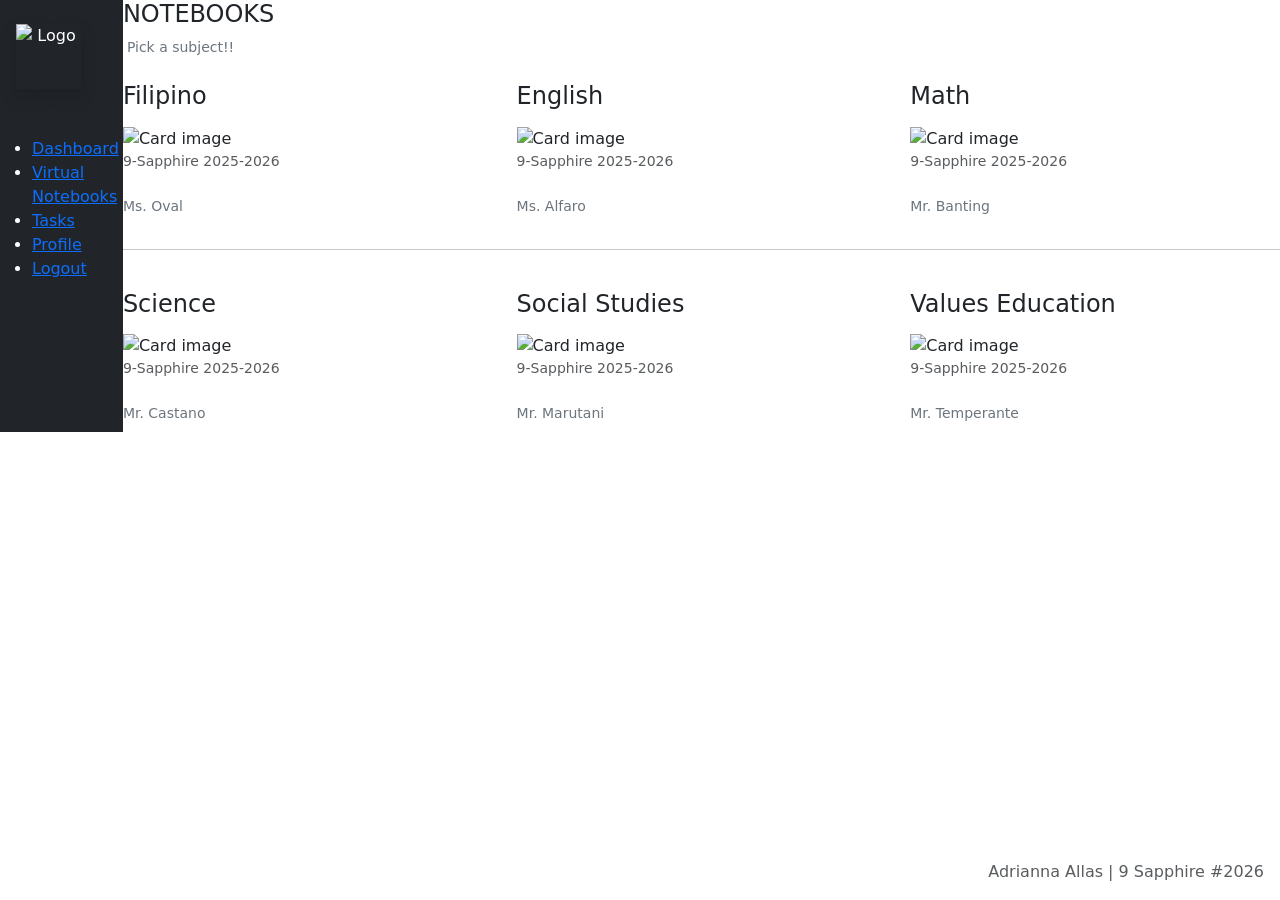
==== notebook.html @ 357b5649 "Add files via upload" ====
<!DOCTYPE html>
<html lang="en">
<head>
    <meta charset="UTF-8">
    <meta name="viewport" content="width=device-width, initial-scale=1.0">
    <title>Document</title>
       <link href="https://cdn.jsdelivr.net/npm/bootstrap@5.3.8/dist/css/bootstrap.min.css" rel="stylesheet" integrity="sha384-sRIl4kxILFvY47J16cr9ZwB07vP4J8+LH7qKQnuqkuIAvNWLzeN8tE5YBujZqJLB" crossorigin="anonymous">
    <!-- BOOTSTRAP-JS -->
    <script src="https://cdn.jsdelivr.net/npm/bootstrap@5.3.8/dist/js/bootstrap.bundle.min.js" integrity="sha384-HwwvtgBNo3bZJJLYd8oVXjrBZt8cqVSpeBNS5n7C8IVInixGAoxmnlMuBnhbgrkm" crossorigin="anonymous"></script>

    <link rel="stylesheet" type="text/css" href="style.css">
</head>
<body>
  
    <div class="d-flex align-items-stretch">
        
     <div class="nav-container bg-dark text-white py-4">
            <!-- Logo placeholderr -->
            <div class="text-center mb-5 px-3">
                <div class="d-flex align-items-center justify-content-center shadow" style="width: 65px; height: 65px"> 
                    <img src="C:\Users\oneji\Downloads\Ianas FIles\OBMC LOGO 2024-Circle.png" alt="Logo" style="width: 65px; height:65px;">
                </div>
            </div>
            
            <!--navigasyonn-->
            <ul>
                <li><a href="#">Dashboard</a></li>
                <li><a href="#" class="active">Virtual Notebooks</a></li>
                <li><a href="#">Tasks</a></li>
                <li><a href="#">Profile</a></li>
                <li><a href="#" id="logowtBtn" class="mt-4">Logout</a></li>
            </ul>
        </div>

        <!-- main bit-->
        <div class="yms">
            
            <!-- VN Header -->
            <div class="vn mb-4">
                <h1 class="h4 notebook-badge mb-2">NOTEBOOKS</h1>
                <p class="text-secondary small ms-1">Pick a subject!!</p>
            </div>

            <!-- Dashboard bit -->
            <div class="row g-4">
                
                <!--Filipino -->
                <div class="col-12 col-md-6 col-lg-4">
                    <div class="vn-indiv d-flex flex-column h-100 rounded" data-subject="Filipino" data-teacher="Ms. Oval">
                        <h2 class="h4 fw-normal mb-3 text-dark">Filipino</h2>
                         <img class="card-img-top" src="C:\Users\oneji\Downloads\Ianas FIles\Filipinobanner.png" alt="Card image" style="width: 250px;">
                        <p class="text-muted small mb-4">9-Sapphire 2025-2026</p>
                        <p class="text-secondary small mb-2 mt-auto">Ms. Oval</p>
                        <div class="custom-progress"></div>
                    </div>
                </div>

                <!--English -->
                <div class="col-12 col-md-6 col-lg-4">
                    <div class="vn-indiv d-flex flex-column h-100 rounded" data-subject="English" data-teacher="Ms. Alfaro">
                        <h2 class="h4 fw-normal mb-3 text-dark">English</h2>
                         <img class="card-img-top" src="C:\Users\oneji\Downloads\Ianas FIles\Englishbanner.png" alt="Card image" style="width: 250px;">
                        <p class="text-muted small mb-4">9-Sapphire 2025-2026</p>
                        <p class="text-secondary small mb-2 mt-auto">Ms. Alfaro</p>
                        <div class="custom-progress"></div>
                    </div>
                </div>

                <!--Math -->
                <div class="col-12 col-md-6 col-lg-4">
                    <div class="vn-indiv d-flex flex-column h-100" data-subject="Math" data-teacher="Mr. Banting">
                        <h2 class="h4 fw-normal mb-3 text-dark">Math</h2>
                         <img class="card-img-top" src="C:\Users\oneji\Downloads\Ianas FIles\meathbanner.png" alt="Card image" style="width: 250px;">
                        <p class="text-muted small mb-4">9-Sapphire 2025-2026</p>
                        <p class="text-secondary small mb-2 mt-auto">Mr. Banting</p>
                        <div class="custom-progress"></div>
                    </div>
                </div>
<hr>
                <!--Science -->
                <div class="col-12 col-md-6 col-lg-4">
                    <div class="vn-indiv d-flex flex-column h-100" data-subject="Science" data-teacher="Mr. Castano">
                        <h2 class="h4 fw-normal mb-3 text-dark">Science</h2>
                         <img class="card-img-top" src="C:\Users\oneji\Downloads\Ianas FIles\ScienceBanner.png" alt="Card image" style="width: 250px;">
                        <p class="text-muted small mb-4">9-Sapphire 2025-2026</p>
                        <p class="text-secondary small mb-2 mt-auto">Mr. Castano</p>
                        <div class="custom-progress"></div>
                    </div>
                </div>

                <!--Social Studies -->
                <div class="col-12 col-md-6 col-lg-4">
                    <div class="vn-indiv d-flex flex-column h-100" data-subject="Social Studies" data-teacher="Mr. Marutani">
                        <h2 class="h4 fw-normal mb-3 text-dark">Social Studies</h2>
                         <img class="card-img-top" src="C:\Users\oneji\Downloads\Ianas FIles\SSbanner.png" alt="Card image" style="width: 250px;">
                        <p class="text-muted small mb-4">9-Sapphire 2025-2026</p>
                        <p class="text-secondary small mb-2 mt-auto">Mr. Marutani</p>
                        <div class="custom-progress"></div>
                    </div>
                </div>

                <!--Values Education -->
                <div class="col-12 col-md-6 col-lg-4">
                    <div class="vn-indiv d-flex flex-column h-100" data-subject="Values Education" data-teacher="Mr. Temperante">
                        <h2 class="h4 fw-normal mb-3 text-dark">Values Education</h2>
                         <img class="card-img-top" src="C:\Users\oneji\Downloads\Ianas FIles\VEBaner.png" alt="Card image" style="width: 250px;">
                        <p class="text-muted small mb-4">9-Sapphire 2025-2026</p>
                        <p class="text-secondary small mb-2 mt-auto">Mr. Temperante</p>
                        <div class="custom-progress"></div>
                    </div>
                </div>

            </div>
     </div>

    </div>
   
    <div class="position-absolute bottom-0 end-0 m-3 footer-text d-none d-sm-block text-muted">
        Adrianna Allas | 9 Sapphire #2026
    </div>

    <script src="main.js"></script>
</body>
</html>
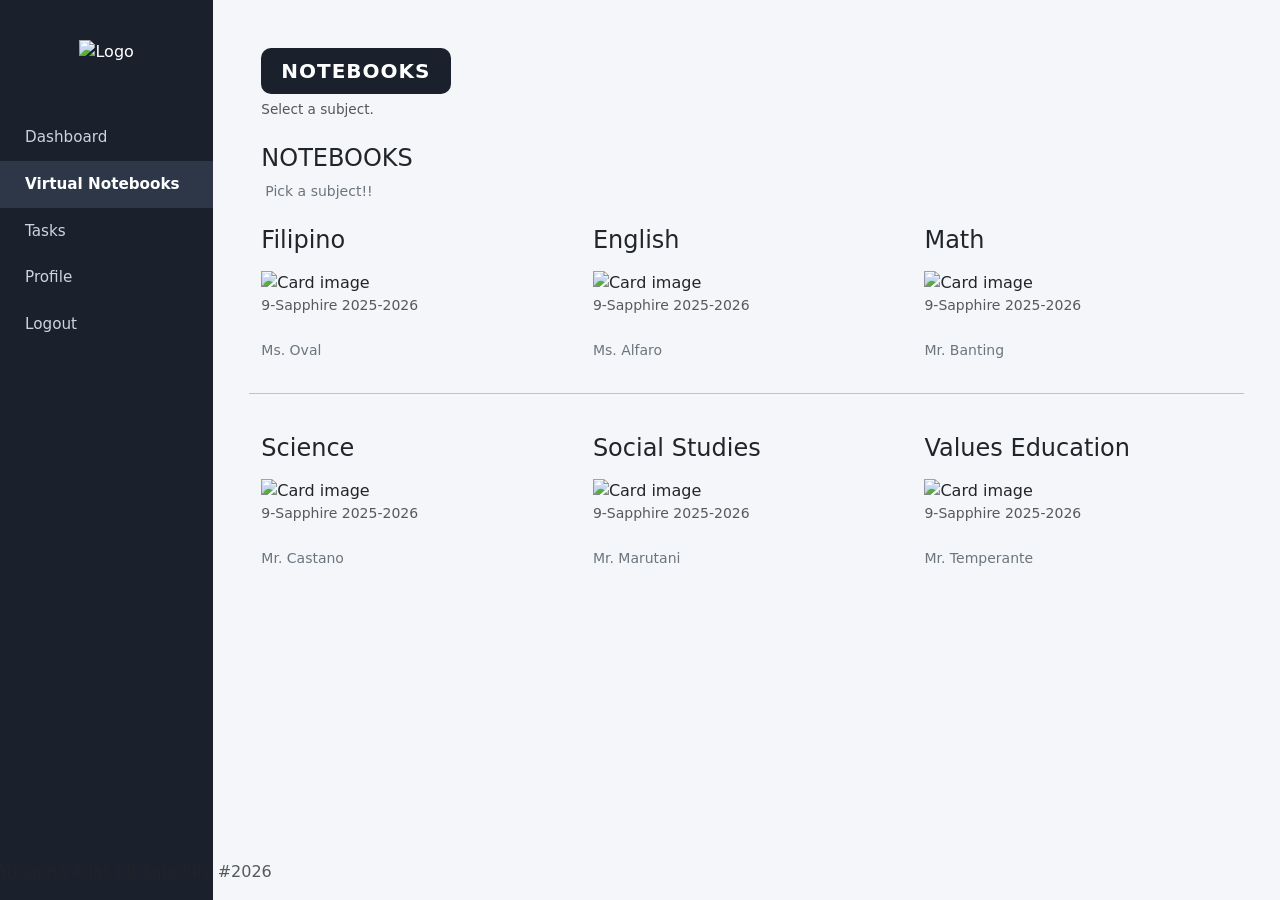
==== commit 4ec4de13: "Update notebook.html" ====
--- a/notebook.html
+++ b/notebook.html
@@ -3,34 +3,30 @@
 <head>
     <meta charset="UTF-8">
     <meta name="viewport" content="width=device-width, initial-scale=1.0">
-    <title>Document</title>
-       <link href="https://cdn.jsdelivr.net/npm/bootstrap@5.3.8/dist/css/bootstrap.min.css" rel="stylesheet" integrity="sha384-sRIl4kxILFvY47J16cr9ZwB07vP4J8+LH7qKQnuqkuIAvNWLzeN8tE5YBujZqJLB" crossorigin="anonymous">
-    <!-- BOOTSTRAP-JS -->
-    <script src="https://cdn.jsdelivr.net/npm/bootstrap@5.3.8/dist/js/bootstrap.bundle.min.js" integrity="sha384-HwwvtgBNo3bZJJLYd8oVXjrBZt8cqVSpeBNS5n7C8IVInixGAoxmnlMuBnhbgrkm" crossorigin="anonymous"></script>
-
-    <link rel="stylesheet" type="text/css" href="style.css">
+    <title>Virtual Notebooks</title>
+    <link href="https://cdn.jsdelivr.net/npm/bootstrap@5.3.0/dist/css/bootstrap.min.css" rel="stylesheet">
+    <link rel="stylesheet" href="style.css">
 </head>
 <body>
-  
-    <div class="d-flex align-items-stretch">
-        
-     <div class="nav-container bg-dark text-white py-4">
-            <!-- Logo placeholderr -->
-            <div class="text-center mb-5 px-3">
-                <div class="d-flex align-items-center justify-content-center shadow" style="width: 65px; height: 65px"> 
-                    <img src="C:\Users\oneji\Downloads\Ianas FIles\OBMC LOGO 2024-Circle.png" alt="Logo" style="width: 65px; height:65px;">
+
+    <div class="container-fluid">
+        <div class="row">
+            <div class="col-md-2 sidebar px-0">
+                <div class="logo-container">
+                    <img src="https://cdn-icons-png.flaticon.com/512/3135/3135810.png" alt="Logo">
                 </div>
+                <ul class="sidebar-nav">
+                    <li><a href="dashboard.html">Dashboard</a></li>
+                    <li class="active"><a href="notebooks.html">Virtual Notebooks</a></li>
+                    <li><a href="tasks.html">Tasks</a></li>
+                    <li><a href="profile.html">Profile</a></li>
+                    <li><a href="index.html">Logout</a></li>
+                </ul>
             </div>
-            
-            <!--navigasyonn-->
-            <ul>
-                <li><a href="#">Dashboard</a></li>
-                <li><a href="#" class="active">Virtual Notebooks</a></li>
-                <li><a href="#">Tasks</a></li>
-                <li><a href="#">Profile</a></li>
-                <li><a href="#" id="logowtBtn" class="mt-4">Logout</a></li>
-            </ul>
-        </div>
+
+            <div class="col-md-10 p-5">
+                <div class="page-title-badge">Notebooks</div>
+                <div class="page-subtitle">Select a subject.</div>
 
         <!-- main bit-->
         <div class="yms">
@@ -121,4 +117,4 @@
 
     <script src="main.js"></script>
 </body>
-</html>+</html>
--- a/style.css
+++ b/style.css
@@ -0,0 +1,316 @@
+body {
+    background: #f4f6f9 url(https://images.pexels.com/photos/7135058/pexels-photo-7135058.jpeg) no-repeat center center fixed;
+    background-size: cover;
+    min-height: 100vh;
+}
+
+.footer-strip {
+    position: fixed;
+    bottom: 0;
+    right: 0;
+    background: #7d7d7d;
+    color: #fff;
+    padding: 5px 20px;
+    font-size: 0.75rem;
+    z-index: 1000;
+}
+
+.login-body {
+    display: flex;
+    align-items: center;
+    justify-content: center;
+}
+
+.login-card {
+    background: rgba(255, 255, 255, 0.95);
+    border-radius: 30px;
+    box-shadow: 0 10px 30px rgba(0,0,0,0.1);
+    width: 100%;
+    max-width: 450px;
+    padding: 40px 30px;
+    text-align: center;
+    margin: auto;
+}
+
+.portal-logo {
+    width: 80px;
+    margin-bottom: 15px;
+}
+
+.login-title {
+    font-size: 2.5rem;
+    font-weight: 700;
+    color: #4a5568;
+    margin-bottom: 30px;
+}
+
+.input-label-badge {
+    background-color: #000;
+    color: #fff;
+    font-size: 0.75rem;
+    padding: 2px 12px;
+    border-radius: 10px;
+    display: inline-block;
+    margin-bottom: -10px;
+    position: relative;
+    z-index: 2;
+}
+
+.custom-input {
+    background-color: #c4c4c4 !important;
+    border: none;
+    border-radius: 20px;
+    padding: 10px 20px;
+    text-align: center;
+    color: #444;
+}
+
+.custom-input::placeholder {
+    color: #666;
+}
+
+.session-notice {
+    font-style: italic; 
+    margin-top: -4px;
+}
+
+.btn-login {
+    background-color: #3bc0ec;
+    color: white;
+    border: none;
+    border-radius: 20px;
+    padding: 8px 30px;
+    font-weight: 600;
+}
+
+.btn-login:hover {
+    background-color: #2daad4;
+    color: white;
+}
+
+.btn-cancel {
+    background: none;
+    border: none;
+    color: #333;
+    margin-left: 15px;
+}
+
+.forgot-link {
+    color: #888;
+    text-decoration: underline;
+    font-size: 0.9rem;
+}
+
+.sidebar {
+    background-color: #1a202c;
+    min-height: 100vh;
+    color: #fff;
+    padding-top: 20px;
+}
+
+.sidebar .logo-container {
+    text-align: center;
+    padding: 20px 10px;
+}
+
+.sidebar .logo-container img {
+    width: 65px;
+    margin-bottom: 10px;
+}
+
+.sidebar-nav {
+    list-style: none;
+    padding: 0;
+    margin-top: 20px;
+}
+
+.sidebar-nav li a {
+    color: #cbd5e0;
+    text-decoration: none;
+    display: block;
+    padding: 12px 25px;
+    font-size: 0.95rem;
+    transition: all 0.2s ease;
+}
+
+.sidebar-nav li a:hover, .sidebar-nav li.active a {
+    background-color: #2d3748;
+    color: #fff;
+    font-weight: 600;
+}
+
+.page-title-badge {
+    background-color: #1a202c;
+    color: white;
+    border-radius: 10px;
+    padding: 8px 20px;
+    display: inline-block;
+    font-size: 1.25rem;
+    font-weight: bold;
+    text-transform: uppercase;
+    letter-spacing: 1px;
+}
+
+.page-subtitle {
+    font-size: 0.85rem;
+    color: #555;
+    margin-top: 5px;
+    margin-bottom: 25px;
+}
+
+.content-card {
+    background: rgba(255, 255, 255, 0.9);
+    border-radius: 20px;
+    border: none;
+    box-shadow: 0 4px 15px rgba(0,0,0,0.05);
+    padding: 30px;
+}
+
+.subject-card {
+    background: #d6d6d6;
+    border-radius: 20px;
+    padding: 20px;
+    box-shadow: 0 4px 10px rgba(0,0,0,0.05);
+    transition: transform 0.2s;
+}
+
+.subject-card:hover {
+    transform: translateY(-3px);
+}
+
+.subject-title {
+    font-size: 1.6rem;
+    font-weight: 500;
+    color: #111;
+    margin-bottom: 2px;
+}
+
+.subject-meta {
+    font-size: 0.8rem;
+    color: #555;
+    margin-bottom: 12px;
+}
+
+.subject-img-placeholder {
+    background: #fff url('https://images.unsplash.com/photo-1456513080510-7bf3a84b82f8?q=80&w=400') center/cover;
+    height: 90px;
+    border-radius: 8px;
+    margin-bottom: 15px;
+    opacity: 0.85;
+}
+
+.teacher-name {
+    font-size: 0.85rem;
+    color: #444;
+    margin-bottom: 15px;
+}
+
+.progress-bar-flat {
+    height: 8px;
+    background-color: #718096;
+    border-radius: 4px;
+    width: 100%;
+}
+
+.task-card {
+    background: #ffffff;
+    border-radius: 15px;
+    padding: 25px;
+    box-shadow: 0 5px 15px rgba(0,0,0,0.05);
+    height: 100%;
+    display: flex;
+    flex-direction: column;
+    justify-content: space-between;
+}
+
+.task-subject {
+    font-size: 1.5rem;
+    font-weight: 600;
+    color: #2d3748;
+    margin-bottom: 15px;
+}
+
+.task-details {
+    font-size: 0.9rem;
+    color: #333;
+}
+
+.task-deadline {
+    font-size: 0.8rem;
+    color: #718096;
+    margin-bottom: 20px;
+}
+
+.btn-task-action {
+    background-color: #00bdf2;
+    color: white;
+    border: none;
+    border-radius: 8px;
+    width: 100%;
+    padding: 8px;
+    font-weight: 600;
+    text-transform: capitalize;
+}
+
+.btn-task-action:hover {
+    background-color: #00a5d4;
+    color: white;
+}
+
+.team-card {
+    background: rgba(255, 255, 255, 0.9);
+    border-radius: 20px;
+    padding: 25px;
+    box-shadow: 0 5px 15px rgba(0,0,0,0.05);
+    border: none;
+    transition: transform 0.2s ease-in-out;
+}
+
+.team-card:hover {
+    transform: translateY(-3px);
+}
+
+.team-avatar-box {
+    width: 90px;
+    height: 90px;
+    border-radius: 50%;
+    background: #00bdf2;
+    overflow: hidden;
+    margin-right: 20px;
+    flex-shrink: 0;
+    border: 3px solid #fff;
+    box-shadow: 0 3px 8px rgba(0,0,0,0.1);
+}
+
+.team-avatar-box img {
+    width: 100%;
+    height: auto;
+}
+
+.team-card-info .card-title {
+    font-size: 1.4rem;
+    font-weight: 600;
+    color: #1a202c;
+    margin-bottom: 4px;
+}
+
+.team-card-info .card-text {
+    font-size: 0.85rem;
+    margin-bottom: 10px;
+}
+
+.btn-change-password {
+    background-color: #00bdf2;
+    color: white;
+    border: none;
+    border-radius: 8px;
+    padding: 10px 20px;
+    font-weight: 600;
+    width: 100%;
+    margin-top: 10px;
+}
+
+.btn-change-password:hover {
+    background-color: #00a5d4;
+    color: white;
+}
